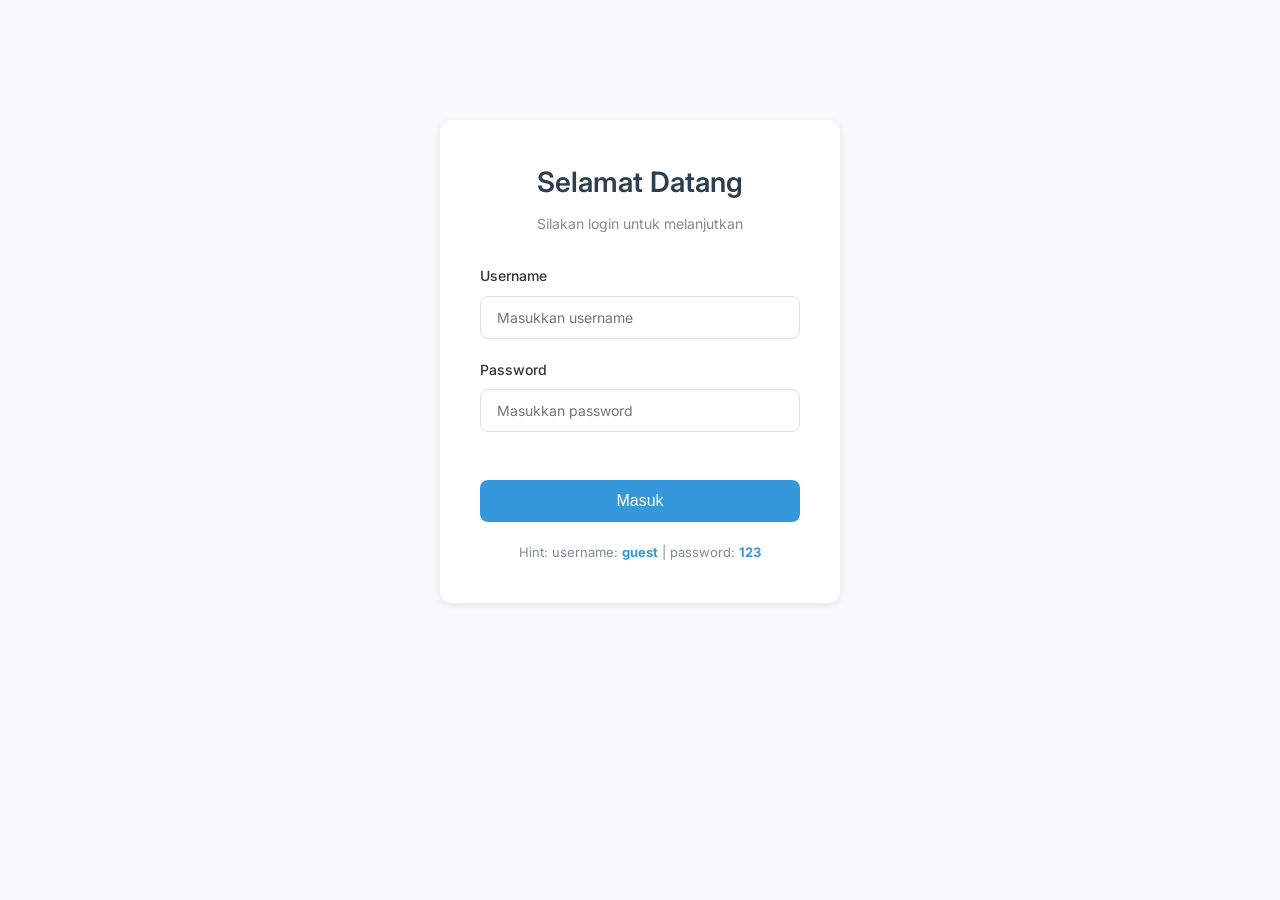
==== index.html @ 5b2c4541 "Add files via upload" ====
<!DOCTYPE html>
<html lang="id">
<head>
    <meta charset="UTF-8">
    <meta name="viewport" content="width=device-width, initial-scale=1.0">
    <title>Login - Website Perkenalan</title>
    <link rel="stylesheet" href="style.css">
    <link href="https://fonts.googleapis.com/css2?family=Inter:wght@300;400;500;600&display=swap" rel="stylesheet">
</head>
<body>
    <div class="container">
        <div class="login-card">
            <h1>Selamat Datang</h1>
            <p class="subtitle">Silakan login untuk melanjutkan</p>
            
            <form id="loginForm">
                <div class="input-group">
                    <label for="username">Username</label>
                    <input type="text" id="username" name="username" placeholder="Masukkan username" required>
                </div>
                
                <div class="input-group">
                    <label for="password">Password</label>
                    <input type="password" id="password" name="password" placeholder="Masukkan password" required>
                </div>
                
                <div id="errorMessage" class="error-message"></div>
                
                <button type="submit" class="btn-login">Masuk</button>
            </form>
            
            <p class="hint">Hint: username: <strong>guest</strong> | password: <strong>123</strong></p>
        </div>
    </div>
    
    <script src="script.js"></script>
</body>
</html>
---- style.css ----
* {
    margin: 0;
    padding: 0;
    box-sizing: border-box;
}

:root {
    --primary-color: #2c3e50;
    --secondary-color: #34495e;
    --accent-color: #3498db;
    --text-color: #333;
    --text-light: #7f8c8d;
    --bg-color: #f8f9fa;
    --card-bg: #ffffff;
    --border-color: #e0e0e0;
    --shadow: 0 2px 10px rgba(0, 0, 0, 0.08);
    --shadow-hover: 0 4px 20px rgba(0, 0, 0, 0.12);
}

body {
    font-family: 'Inter', -apple-system, BlinkMacSystemFont, 'Segoe UI', sans-serif;
    background-color: var(--bg-color);
    color: var(--text-color);
    line-height: 1.6;
    min-height: 100vh;
}

.container {
    max-width: 1200px;
    margin: 0 auto;
    padding: 20px;
}

.login-card {
    max-width: 400px;
    margin: 100px auto;
    background: var(--card-bg);
    padding: 40px;
    border-radius: 12px;
    box-shadow: var(--shadow);
    animation: slideUp 0.5s ease;
}

@keyframes slideUp {
    from {
        opacity: 0;
        transform: translateY(30px);
    }
    to {
        opacity: 1;
        transform: translateY(0);
    }
}

.fade-in {
    animation: fadeIn 0.6s ease;
}

@keyframes fadeIn {
    from {
        opacity: 0;
    }
    to {
        opacity: 1;
    }
}

.login-card h1 {
    font-size: 28px;
    font-weight: 600;
    color: var(--primary-color);
    margin-bottom: 8px;
    text-align: center;
}

.subtitle {
    text-align: center;
    color: var(--text-light);
    font-size: 14px;
    margin-bottom: 30px;
}

.input-group {
    margin-bottom: 20px;
}

.input-group label {
    display: block;
    margin-bottom: 8px;
    font-weight: 500;
    font-size: 14px;
    color: var(--text-color);
}

.input-group input {
    width: 100%;
    padding: 12px 16px;
    border: 1px solid var(--border-color);
    border-radius: 8px;
    font-size: 14px;
    transition: all 0.3s ease;
    font-family: inherit;
}

.input-group input:focus {
    outline: none;
    border-color: var(--accent-color);
    box-shadow: 0 0 0 3px rgba(52, 152, 219, 0.1);
}

.btn-login {
    width: 100%;
    padding: 12px;
    background-color: var(--accent-color);
    color: white;
    border: none;
    border-radius: 8px;
    font-size: 16px;
    font-weight: 500;
    cursor: pointer;
    transition: all 0.3s ease;
    margin-top: 10px;
}

.btn-login:hover {
    background-color: #2980b9;
    transform: translateY(-2px);
    box-shadow: var(--shadow-hover);
}

.btn-login:active {
    transform: translateY(0);
}

.error-message {
    color: #e74c3c;
    font-size: 13px;
    margin-top: 10px;
    text-align: center;
    min-height: 18px;
}

.hint {
    text-align: center;
    margin-top: 20px;
    font-size: 13px;
    color: var(--text-light);
}

.hint strong {
    color: var(--accent-color);
}

.navbar {
    background: var(--card-bg);
    box-shadow: var(--shadow);
    position: sticky;
    top: 0;
    z-index: 100;
}

.nav-container {
    max-width: 1200px;
    margin: 0 auto;
    padding: 16px 20px;
    display: flex;
    justify-content: space-between;
    align-items: center;
}

.nav-brand {
    font-size: 20px;
    font-weight: 600;
    color: var(--primary-color);
}

.btn-logout {
    padding: 8px 20px;
    background-color: var(--secondary-color);
    color: white;
    border: none;
    border-radius: 6px;
    font-size: 14px;
    font-weight: 500;
    cursor: pointer;
    transition: all 0.3s ease;
}

.btn-logout:hover {
    background-color: var(--primary-color);
    transform: translateY(-2px);
}

.profile-container {
    padding-top: 40px;
    padding-bottom: 40px;
}

.profile-section {
    margin-bottom: 50px;
}

.profile-header {
    text-align: center;
    margin-bottom: 40px;
}

.avatar {
    width: 100px;
    height: 100px;
    background: linear-gradient(135deg, var(--accent-color), #5dade2);
    border-radius: 50%;
    margin: 0 auto 20px;
    display: flex;
    align-items: center;
    justify-content: center;
    box-shadow: var(--shadow);
    overflow: hidden;
}

.avatar-initial {
    font-size: 40px;
    font-weight: 600;
    color: white;
}

.avatar-img {
    width: 100%;
    height: 100%;
    object-fit: cover;
    object-position: center;
}

.profile-header h1 {
    font-size: 32px;
    font-weight: 600;
    color: var(--primary-color);
    margin-bottom: 10px;
}

.profile-content {
    display: grid;
    grid-template-columns: repeat(auto-fit, minmax(300px, 1fr));
    gap: 24px;
    margin-bottom: 30px;
}

.info-card {
    background: var(--card-bg);
    padding: 30px;
    border-radius: 12px;
    box-shadow: var(--shadow);
    transition: all 0.3s ease;
}

.info-card:hover {
    box-shadow: var(--shadow-hover);
    transform: translateY(-4px);
}

.info-card h3 {
    font-size: 20px;
    font-weight: 600;
    color: var(--primary-color);
    margin-bottom: 20px;
    padding-bottom: 12px;
    border-bottom: 2px solid var(--accent-color);
}

.info-item {
    display: flex;
    justify-content: space-between;
    padding: 12px 0;
    border-bottom: 1px solid var(--border-color);
}

.info-item:last-child {
    border-bottom: none;
}

.info-label {
    font-weight: 500;
    color: var(--text-light);
}

.info-value {
    font-weight: 500;
    color: var(--text-color);
}

.bio {
    color: var(--text-color);
    line-height: 1.8;
    text-align: justify;
}

.hobbies-section {
    margin-bottom: 50px;
}

.section-title {
    font-size: 28px;
    font-weight: 600;
    color: var(--primary-color);
    text-align: center;
    margin-bottom: 40px;
}

.hobbies-grid {
    display: grid;
    grid-template-columns: repeat(auto-fit, minmax(280px, 1fr));
    gap: 24px;
}

.hobby-card {
    background: var(--card-bg);
    padding: 30px;
    border-radius: 12px;
    box-shadow: var(--shadow);
    transition: all 0.3s ease;
    text-align: center;
}

.hobby-card:hover {
    box-shadow: var(--shadow-hover);
    transform: translateY(-8px);
}

.hobby-icon {
    font-size: 48px;
    margin-bottom: 16px;
}

.hobby-card h3 {
    font-size: 20px;
    font-weight: 600;
    color: var(--primary-color);
    margin-bottom: 12px;
}

.hobby-card p {
    color: var(--text-light);
    font-size: 14px;
    line-height: 1.6;
}

.nav-menu {
    display: flex;
    align-items: center;
    gap: 16px;
}

.nav-link {
    text-decoration: none;
    color: var(--text-color);
    font-weight: 500;
    font-size: 14px;
    padding: 8px 16px;
    border-radius: 6px;
    transition: all 0.3s ease;
}

.nav-link:hover {
    background-color: var(--bg-color);
    color: var(--accent-color);
}

.contact-section {
    max-width: 800px;
    margin: 0 auto;
}

.contact-header {
    text-align: center;
    margin-bottom: 50px;
}

.contact-header h1 {
    font-size: 32px;
    font-weight: 600;
    color: var(--primary-color);
    margin-bottom: 10px;
}

.contact-subtitle {
    color: var(--text-light);
    font-size: 16px;
}

.social-cards {
    display: grid;
    grid-template-columns: repeat(auto-fit, minmax(280px, 1fr));
    gap: 30px;
    margin-bottom: 40px;
}

.social-card {
    background: var(--card-bg);
    padding: 40px 30px;
    border-radius: 12px;
    box-shadow: var(--shadow);
    text-align: center;
    text-decoration: none;
    color: inherit;
    transition: all 0.3s ease;
    display: block;
}

.social-card:hover {
    box-shadow: var(--shadow-hover);
    transform: translateY(-8px);
}

.social-icon {
    width: 100px;
    height: 100px;
    margin: 0 auto 20px;
    display: flex;
    align-items: center;
    justify-content: center;
    border-radius: 50%;
    overflow: hidden;
    transition: all 0.3s ease;
    box-shadow: var(--shadow);
}

.social-logo {
    width: 100%;
    height: 100%;
    object-fit: cover;
    object-position: center;
}

.social-card h3 {
    font-size: 24px;
    font-weight: 600;
    color: var(--primary-color);
    margin-bottom: 8px;
}

.social-username {
    font-size: 16px;
    font-weight: 500;
    color: var(--accent-color);
    margin-bottom: 12px;
}

.social-description {
    font-size: 14px;
    color: var(--text-light);
    line-height: 1.6;
}

.contact-info {
    background: var(--card-bg);
    padding: 30px;
    border-radius: 12px;
    box-shadow: var(--shadow);
    text-align: center;
}

.contact-info p {
    color: var(--text-color);
    line-height: 1.8;
    font-size: 15px;
}

.footer {
    text-align: center;
    padding: 30px 20px;
    color: var(--text-light);
    font-size: 14px;
    border-top: 1px solid var(--border-color);
    margin-top: 60px;
}

@media (max-width: 768px) {
    .login-card {
        margin: 50px auto;
        padding: 30px 20px;
    }
    
    .profile-content,
    .hobbies-grid,
    .social-cards {
        grid-template-columns: 1fr;
    }
    
    .nav-brand {
        font-size: 18px;
    }
    
    .nav-menu {
        gap: 8px;
    }
    
    .nav-link {
        padding: 6px 12px;
        font-size: 13px;
    }
    
    .profile-header h1,
    .contact-header h1 {
        font-size: 26px;
    }
    
    .section-title {
        font-size: 24px;
    }
}
.profile-picture {
    text-align: center;
    margin-bottom: 15px;
}

.profile-picture img {
    border-radius: 50%;
    border: 2px solid #ccc;
}
.social-icon {
    width: 80px;
    height: 80px;
    background: #fff;
    border-radius: 50%;
    display: flex;
    align-items: center;
    justify-content: center;
    margin: 0 auto 12px;
    box-shadow: 0 2px 8px rgba(0,0,0,0.1);
}

.social-icon img {
    width: 60%;
    height: 60%;
    object-fit: contain;
    border-radius: 50%;
}
.social-icon {
  width: 80px;
  height: 80px;
  background: #fff;
  border-radius: 50%;
  display: flex;
  align-items: center;
  justify-content: center;
  margin: 0 auto 12px;
  box-shadow: 0 2px 8px rgba(0,0,0,0.1);
  overflow: hidden; /* biar gambar tidak keluar lingkaran */
}

.social-icon img {
  width: 70%;          /* seragamkan ukuran dalam lingkaran */
  height: 70%;
  object-fit: contain;  /* biar tidak ketarik atau gepeng */
  display: block;
}
.social-card.instagram .social-icon img {
  width: 60%;
}

.social-card.tiktok .social-icon img {
  width: 70%;
}

.social-card.pinterest .social-icon img {
  width: 70%;
}
.social-card.instagram .social-icon img {
  width: 55%;
}

.social-card.tiktok .social-icon img,
.social-card.pinterest .social-icon img {
  width: 70%;
}
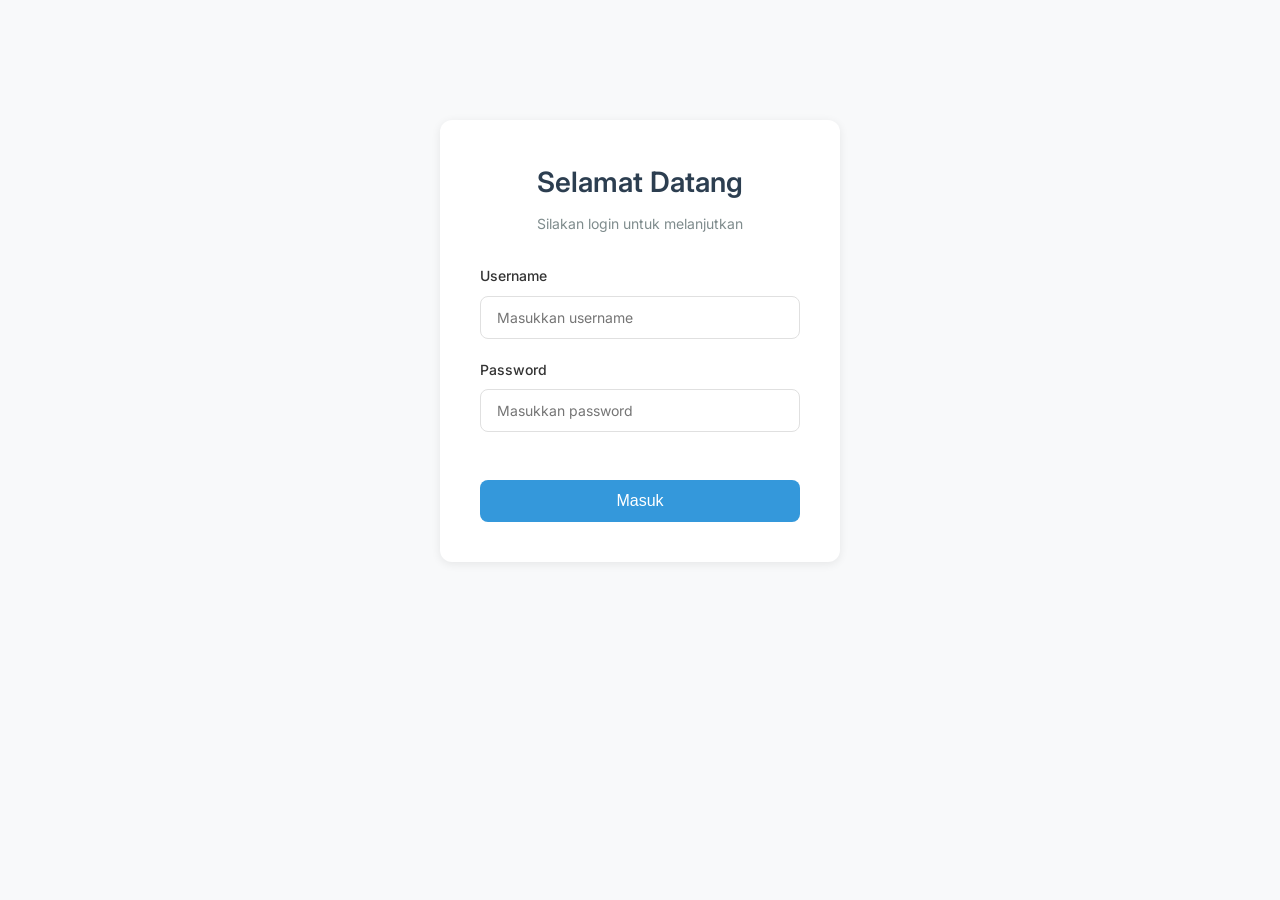
==== commit d645b724: "Update index.html" ====
--- a/index.html
+++ b/index.html
@@ -28,11 +28,10 @@
                 
                 <button type="submit" class="btn-login">Masuk</button>
             </form>
-            
-            <p class="hint">Hint: username: <strong>guest</strong> | password: <strong>123</strong></p>
         </div>
     </div>
     
     <script src="script.js"></script>
 </body>
 </html>
+
--- a/style.css
+++ b/style.css
@@ -508,68 +508,23 @@
         font-size: 24px;
     }
 }
-.profile-picture {
-    text-align: center;
-    margin-bottom: 15px;
-}
-
-.profile-picture img {
-    border-radius: 50%;
-    border: 2px solid #ccc;
-}
+
 .social-icon {
-    width: 80px;
-    height: 80px;
+    width: 100px;
+    height: 100px;
     background: #fff;
     border-radius: 50%;
     display: flex;
     align-items: center;
     justify-content: center;
-    margin: 0 auto 12px;
-    box-shadow: 0 2px 8px rgba(0,0,0,0.1);
-}
-
-.social-icon img {
-    width: 60%;
-    height: 60%;
-    object-fit: contain;
-    border-radius: 50%;
-}
-.social-icon {
-  width: 80px;
-  height: 80px;
-  background: #fff;
-  border-radius: 50%;
-  display: flex;
-  align-items: center;
-  justify-content: center;
-  margin: 0 auto 12px;
-  box-shadow: 0 2px 8px rgba(0,0,0,0.1);
-  overflow: hidden; /* biar gambar tidak keluar lingkaran */
-}
-
-.social-icon img {
-  width: 70%;          /* seragamkan ukuran dalam lingkaran */
-  height: 70%;
-  object-fit: contain;  /* biar tidak ketarik atau gepeng */
-  display: block;
-}
-.social-card.instagram .social-icon img {
-  width: 60%;
-}
-
-.social-card.tiktok .social-icon img {
-  width: 70%;
-}
-
-.social-card.pinterest .social-icon img {
-  width: 70%;
-}
-.social-card.instagram .social-icon img {
-  width: 55%;
-}
-
-.social-card.tiktok .social-icon img,
-.social-card.pinterest .social-icon img {
-  width: 70%;
-}
+    margin: 0 auto 20px;
+    box-shadow: 0 4px 12px rgba(0,0,0,0.1);
+    overflow: hidden;
+}
+
+.social-logo {
+    width: 100%;
+    height: 100%;
+    object-fit: cover;
+    object-position: center;
+}
